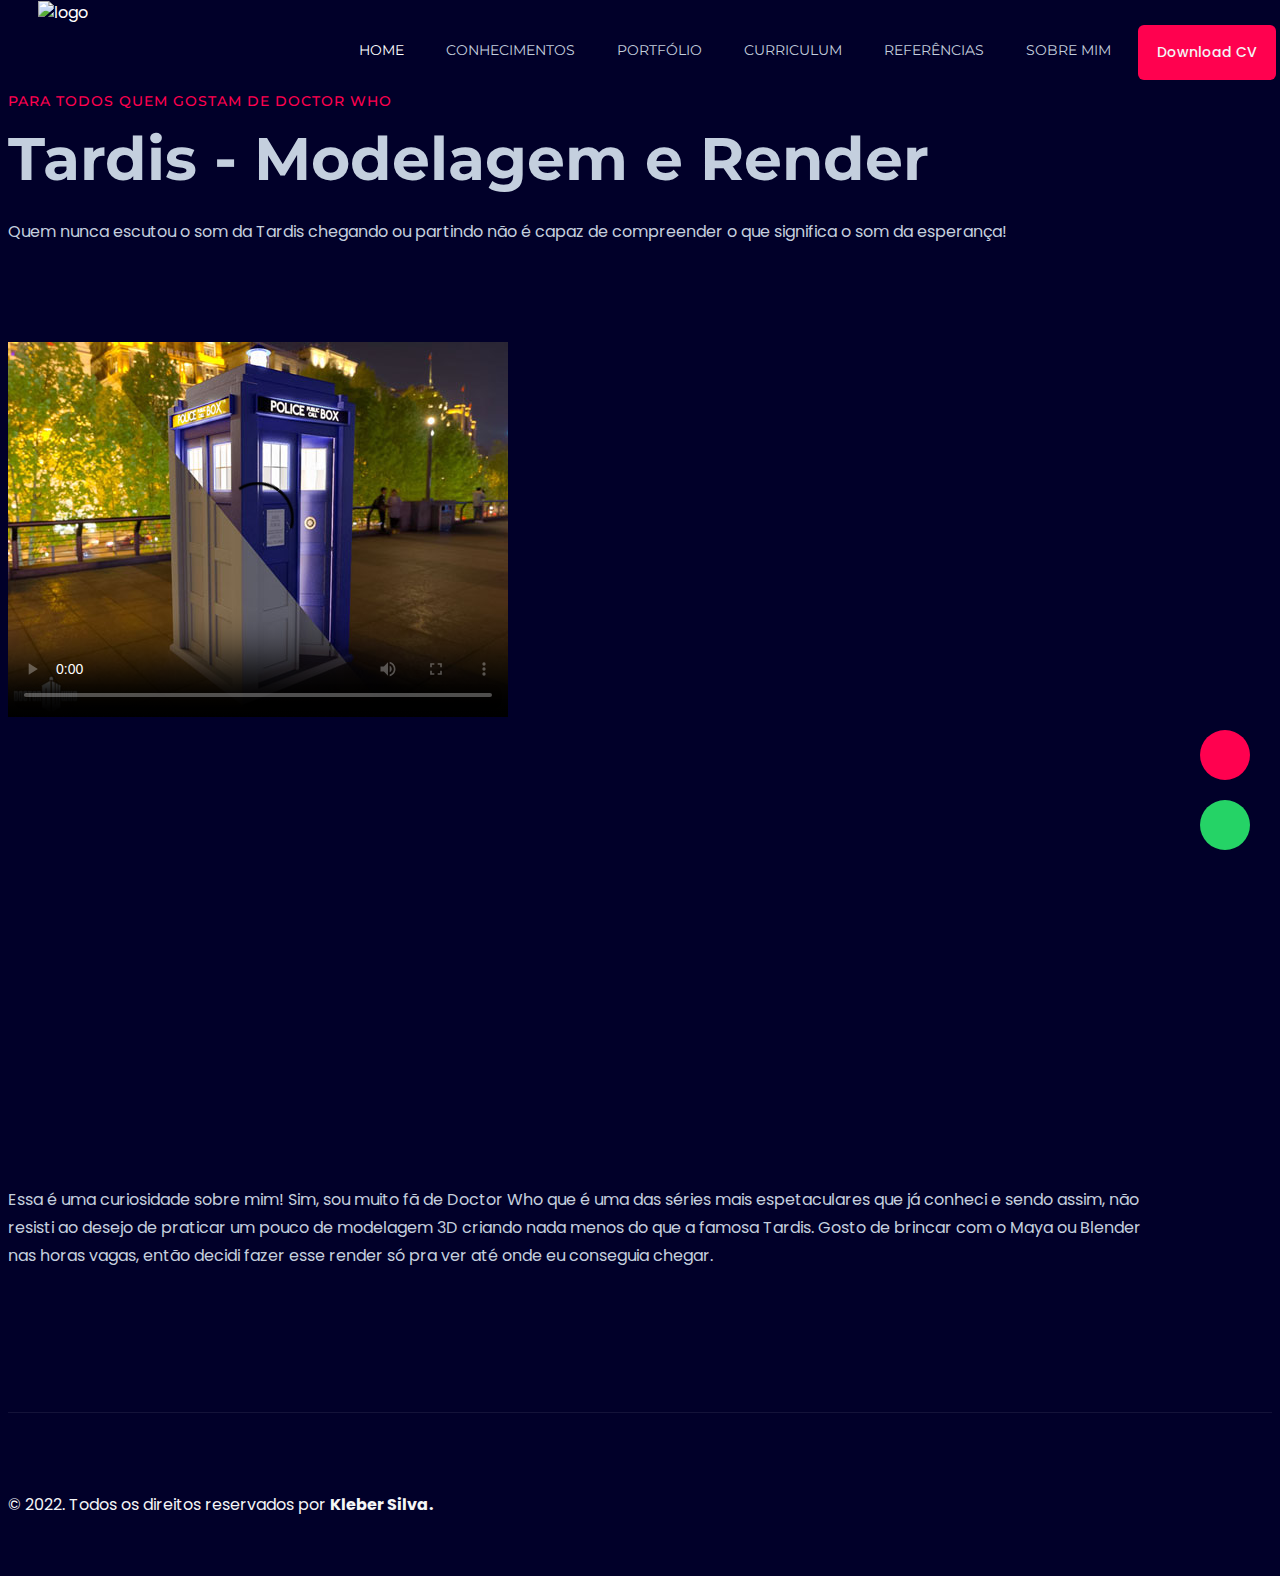
==== modeling3d-tardis.html @ 90c46cd3 "up" ====
<!DOCTYPE html>
<html lang="pt-BR" prefix="og: https://ogp.me/ns#">

<head>
    <meta charset="utf-8" />
    <meta http-equiv="x-ua-compatible" content="ie=edge" />
    <title>Kleber Silva | Game Developer</title>
    <meta name="robots" content="nofollow" />
    <meta name="description"
        content="Portfólio de desenvolvedor de jogos digitais e design de games. Tenho experiência com desenvolvimento Unity, C#, Games, Realidade Aumentada e Assets." />
    <meta name="viewport" content="width=device-width, initial-scale=1, shrink-to-fit=no" />

    <meta property="og:title" content="Kleber Silva | Game Developer" />
    <meta property="og:type" content="website" />
    <meta property="og:url" content="https://klebersilva.com.br/modeling3d-tardis.html" />
    <meta property="og:image" content="https://www.klebersilva.com.br/assets/images/portfolio/3d-modeling.jpg" />

    <!-- Favicon -->
    <link rel="shortcut icon" type="image/x-icon" href="assets/images/logo/logo-kleber-silva-simple.png" />

    <!-- Style css -->
    <link rel="stylesheet" href="assets/css/vendor/bootstrap.min.css" />
    <link rel="stylesheet" href="assets/css/vendor/slick.css" />
    <link rel="stylesheet" href="assets/css/vendor/slick-theme.css" />
    <link rel="stylesheet" href="assets/css/vendor/aos.css" />
    <link rel="stylesheet" href="assets/css/plugins/feature.css" />
    <link rel="stylesheet" href="assets/css/style.css" />
    <link rel="stylesheet" href="assets/icomoon.css" />

    <!-- Scripts-->
    <script type="text/javascript" src="assets/js/browser-detect.js"></script>

    <!-- Google tag (gtag.js) -->
    <script async src="https://www.googletagmanager.com/gtag/js?id=G-FM6BNKRX17"></script>
    <script>
        window.dataLayer = window.dataLayer || []
        function gtag() {
            dataLayer.push(arguments)
        }
        gtag('js', new Date())
        gtag('config', 'G-FM6BNKRX17')
    </script>

    <!-- Google Tag Manager -->
    <script>
            ; (function (w, d, s, l, i) {
                w[l] = w[l] || []
                w[l].push({
                    'gtm.start': new Date().getTime(),
                    event: 'gtm.js',
                })
                var f = d.getElementsByTagName(s)[0],
                    j = d.createElement(s),
                    dl = l != 'dataLayer' ? '&l=' + l : ''
                j.async = true
                j.src = 'https://www.googletagmanager.com/gtm.js?id=' + i + dl
                f.parentNode.insertBefore(j, f)
            })(window, document, 'script', 'dataLayer', 'GTM-W2FWLP3')
    </script>
    <!-- End Google Tag Manager -->
</head>

<body class="template-color-1 spybody" data-spy="scroll" data-target=".navbar-example2" data-offset="70">
    <!-- Google Tag Manager (noscript) -->
    <noscript>
        <iframe src="https://www.googletagmanager.com/ns.html?id=GTM-W2FWLP3" height="0" width="0"
            style="display: none; visibility: hidden"></iframe>
    </noscript>
    <!-- End Google Tag Manager (noscript) -->

    <!-- Start Header -->
    <header class="rn-header haeder-default black-logo-version header--fixed header--sticky">
        <div class="header-wrapper rn-popup-mobile-menu m--0 row align-items-center">
            <!-- Start Header Left -->
            <div class="col-lg-2 col-6">
                <div class="header-left">
                    <div class="logo">
                        <a href="index.html">
                            <img src="assets/images/logo/logo-kleber-silva.png" alt="logo" />
                        </a>
                    </div>
                </div>
            </div>
            <!-- End Header Left -->

            <!-- Start Header Center -->
            <div class="col-lg-10 col-6">
                <div class="header-center">
                    <nav id="sideNav" class="mainmenu-nav navbar-example2 d-none d-xl-block onepagenav">
                        <!-- Start Mainmanu Nav -->
                        <ul class="primary-menu nav nav-pills">
                            <li class="nav-item current">
                                <a class="nav-link" href="index.html#home">Home</a>
                            </li>
                            <li class="nav-item">
                                <a class="nav-link" href="index.html#features">Conhecimentos</a>
                            </li>
                            <li class="nav-item">
                                <a class="nav-link" href="index.html#portfolio">Portfólio</a>
                            </li>
                            <li class="nav-item">
                                <a class="nav-link" href="index.html#resume">Curriculum</a>
                            </li>
                            <li class="nav-item">
                                <a class="nav-link" href="index.html#testimonial">Referências</a>
                            </li>
                            <li class="nav-item">
                                <a class="nav-link" href="index.html#about">Sobre mim</a>
                            </li>
                        </ul>
                        <!-- End Mainmanu Nav -->
                    </nav>

                    <div class="header-right">
                        <!-- Start Download CV -->
                        <a class="rn-btn" target="_blank" href="assets/docs/Curriculum-vitae.pdf">
                            <span>Download CV</span>
                        </a>
                        <!-- End Download CV  -->
                        <div class="hamberger-menu d-block d-xl-none">
                            <i id="menuBtn" class="feather-menu humberger-menu"></i>
                        </div>
                        <div class="close-menu d-block">
                            <span class="closeTrigger">
                                <i data-feather="x"></i>
                            </span>
                        </div>
                    </div>
                </div>
            </div>
            <!-- End Header Center -->
        </div>
    </header>
    <!-- End Header Area -->

    <!-- Start Popup Mobile Menu  -->
    <div class="popup-mobile-menu">
        <div class="inner">
            <div class="menu-top">
                <div class="menu-header">
                    <a class="logo" href="index.html">
                        <img src="assets/images/logo/logo-kleber-silva.png" alt="Personal Portfolio" />
                    </a>
                    <div class="close-button">
                        <button class="close-menu-activation close">
                            <i data-feather="x"></i>
                        </button>
                    </div>
                </div>
                <p class="discription">
                    São mais de 5 anos como desenvolvedor Unity, criando Apps, Jogos, Realidade aumentada e Virtual,
                    Assets e outra soluções para educação ou
                    entretenimento.
                </p>
            </div>
            <div class="content">
                <ul class="primary-menu nav nav-pills onepagenav">
                    <li class="nav-item current">
                        <a class="nav-link smoth-animation active" href="index.html#home">Home</a>
                    </li>
                    <li class="nav-item">
                        <a class="nav-link smoth-animation" href="index.html#features">Conhecimentos</a>
                    </li>
                    <li class="nav-item">
                        <a class="nav-link smoth-animation" href="index.html#portfolio">Portfólio</a>
                    </li>
                    <li class="nav-item">
                        <a class="nav-link smoth-animation" href="index.html#resume">Curriculum</a>
                    </li>
                    <li class="nav-item">
                        <a class="nav-link smoth-animation" href="index.html#testimonial">Referências</a>
                    </li>
                    <li class="nav-item">
                        <a class="nav-link smoth-animation" href="index.html#about">Sobre mim</a>
                    </li>
                </ul>

                <!-- social sharea area -->
                <div class="social-share-style-1 mt--40">
                    <span class="title">Minhas redes</span>
                    <ul class="social-share d-flex liststyle">
                        <li class="linkedin">
                            <a href="https://www.linkedin.com/in/kleber-ribeiro-da-silva/" target="_blank">
                                <i data-feather="linkedin"></i>
                            </a>
                        </li>
                        <li class="instagram">
                            <a href="https://www.instagram.com/klebersilvadev/" target="_blank">
                                <i data-feather="instagram"></i>
                            </a>
                        </li>
                        <li class="facebook">
                            <a href="https://www.facebook.com/kleber.ribeirodasilva/" target="_blank">
                                <i data-feather="facebook"></i>
                            </a>
                        </li>
                        <li class="facebook">
                            <a href="https://github.com/krsmga/" target="_blank">
                                <i data-feather="github"></i>
                            </a>
                        </li>
                    </ul>
                </div>
                <!-- end -->
            </div>
        </div>
    </div>
    <!-- End Popup Mobile Menu  -->

    <main class="main-page-wrapper">
        <!-- Start about Area -->
        <div id="about" class="rn-about-area rn-section-gap mt--100">
            <div class="container">
                <div class="row">
                    <div data-aos="fade-up" data-aos-duration="1000" data-aos-delay="100" data-aos-once="true"
                        class="col-lg-12 mt_sm--30">
                        <div class="contant">
                            <div class="section-title text-left">
                                <span class="subtitle">Para todos quem gostam de Doctor Who</span>
                                <h2 class="title">Tardis - Modelagem e Render</h2>
                            </div>
                            <p class="discription">
                                Quem nunca escutou o som da Tardis chegando ou partindo não é capaz de compreender o que significa o som da esperança!
                            </p>    
                        </div>
                    </div>
                </div>
                <div class="row">
                    <div class="col-lg-12">
                        <div class="video-area">
                            <div class="thumbnail">
                                <video id="video3DModeling" controls poster="assets/images/portfolio/3d-modeling.jpg">
                                    <source src="assets/videos/modeling-tardis-720p.mp4" type="video/mp4" />
                                </video>
                            </div>
                        </div>                        
                    </div>
                </div>
                <div class="row">
                    <div class="col-lg-4">
                        <div class="image-area">
                            <div class="thumbnail">
                                <img src="assets/images/portfolio/tardis-8.jpg" alt="" />
                            </div>
                        </div>
                    </div>
                    <div class="col-lg-4">
                        <div class="image-area">
                            <div class="thumbnail">
                                <img src="assets/images/portfolio/tardis-1.jpg" alt="" />
                            </div>
                        </div>
                    </div>
                    <div class="col-lg-4">
                        <div class="image-area">
                            <div class="thumbnail">
                                <img src="assets/images/portfolio/tardis-2.jpg" alt="" />
                            </div>
                        </div>
                    </div>
                </div>
                <div class="row">
                    <div class="col-lg-4">
                        <div class="image-area">
                            <div class="thumbnail">
                                <img src="assets/images/portfolio/tardis-3.jpg" alt="" />
                            </div>
                        </div>
                    </div>
                    <div class="col-lg-4">
                        <div class="image-area">
                            <div class="thumbnail">
                                <img src="assets/images/portfolio/tardis-4.jpg" alt="" />
                            </div>
                        </div>
                    </div>
                    <div class="col-lg-4">
                        <div class="image-area">
                            <div class="thumbnail">
                                <img src="assets/images/portfolio/tardis-5.jpg" alt="" />
                            </div>
                        </div>
                    </div>
                </div>
                <div class="row">
                    <div data-aos="fade-up" data-aos-duration="1000" data-aos-delay="100" data-aos-once="true"
                        class="col-lg-12 mt_sm--30">
                        <div class="contant">                            
                            <p class="discription">
                                Essa é uma curiosidade sobre mim! Sim, sou muito fã de Doctor Who que é uma 
                                das séries mais espetaculares que já conheci e sendo assim, não resisti ao 
                                desejo de praticar um pouco de modelagem 3D criando nada menos do que a famosa 
                                Tardis. Gosto de brincar com o Maya ou Blender nas horas vagas, então decidi 
                                fazer esse render só pra ver até onde eu conseguia chegar. 
                            </p>                            
                        </div>
                    </div>
                </div>
            </div>
        </div>
        </div>
        <!-- End about Area -->

        <!-- Back to  top Start -->
        <div class="backto-top">
            <div>
                <i data-feather="arrow-up"></i>
            </div>
        </div>
        <!-- Back to top end -->
        <!-- Back to  top Start -->
        <div class="whatsapp">
            <div>
                <a id="whatsapp_call" href="https://wa.me/5544988367432" target="_blank"><i
                        class="icon-whatsapp"></i></a>
            </div>
        </div>
        <!-- Back to top end -->
    </main>
    <!-- Start Footer Area -->
    <div class="rn-footer-area rn-footer-gap section-separator">
        <div class="container">
            <div class="row">
                <div class="col-lg-12">
                    <div class="footer-area text-center">
                        <p class="description mt--30">© 2022. Todos os direitos reservados por <a
                                href="index.html">Kleber Silva.</a></p>
                    </div>
                </div>
            </div>
        </div>
    </div>
    <!-- End Footer Area -->
    <!-- JS ============================================ -->
    <script src="assets/js/vendor/jquery.js"></script>
    <script src="assets/js/vendor/modernizer.min.js"></script>
    <script src="assets/js/vendor/feather.min.js"></script>
    <script src="assets/js/vendor/slick.min.js"></script>
    <script src="assets/js/vendor/bootstrap.js"></script>
    <script src="assets/js/vendor/text-type.js"></script>
    <script src="assets/js/vendor/wow.js"></script>
    <script src="assets/js/vendor/aos.js"></script>
    <script src="assets/js/vendor/particles.js"></script>
    <script src="assets/js/vendor/jquery-one-page-nav.js"></script>
    <!-- main JS -->
    <script src="assets/js/main.js"></script>

    <script>
        document.getElementById('whatsapp_call').addEventListener('click', function () {
            sendEventGA('whatsapp_call')
        })

        var sendEventGA = function (param) {
            gtag('event', param, { debug_mode: false })
        }

        function openModalOnHash() {
            if (window.location.hash) {
                var hash = window.location.hash.substring(0, 6)
                if (hash == '#modal') {
                    hash = window.location.hash.substring(1)
                    $('#' + hash).modal('show')
                }
            }
        }

        $(document).ready(function () {
            openModalOnHash()
        })
    </script>
</body>

</html>
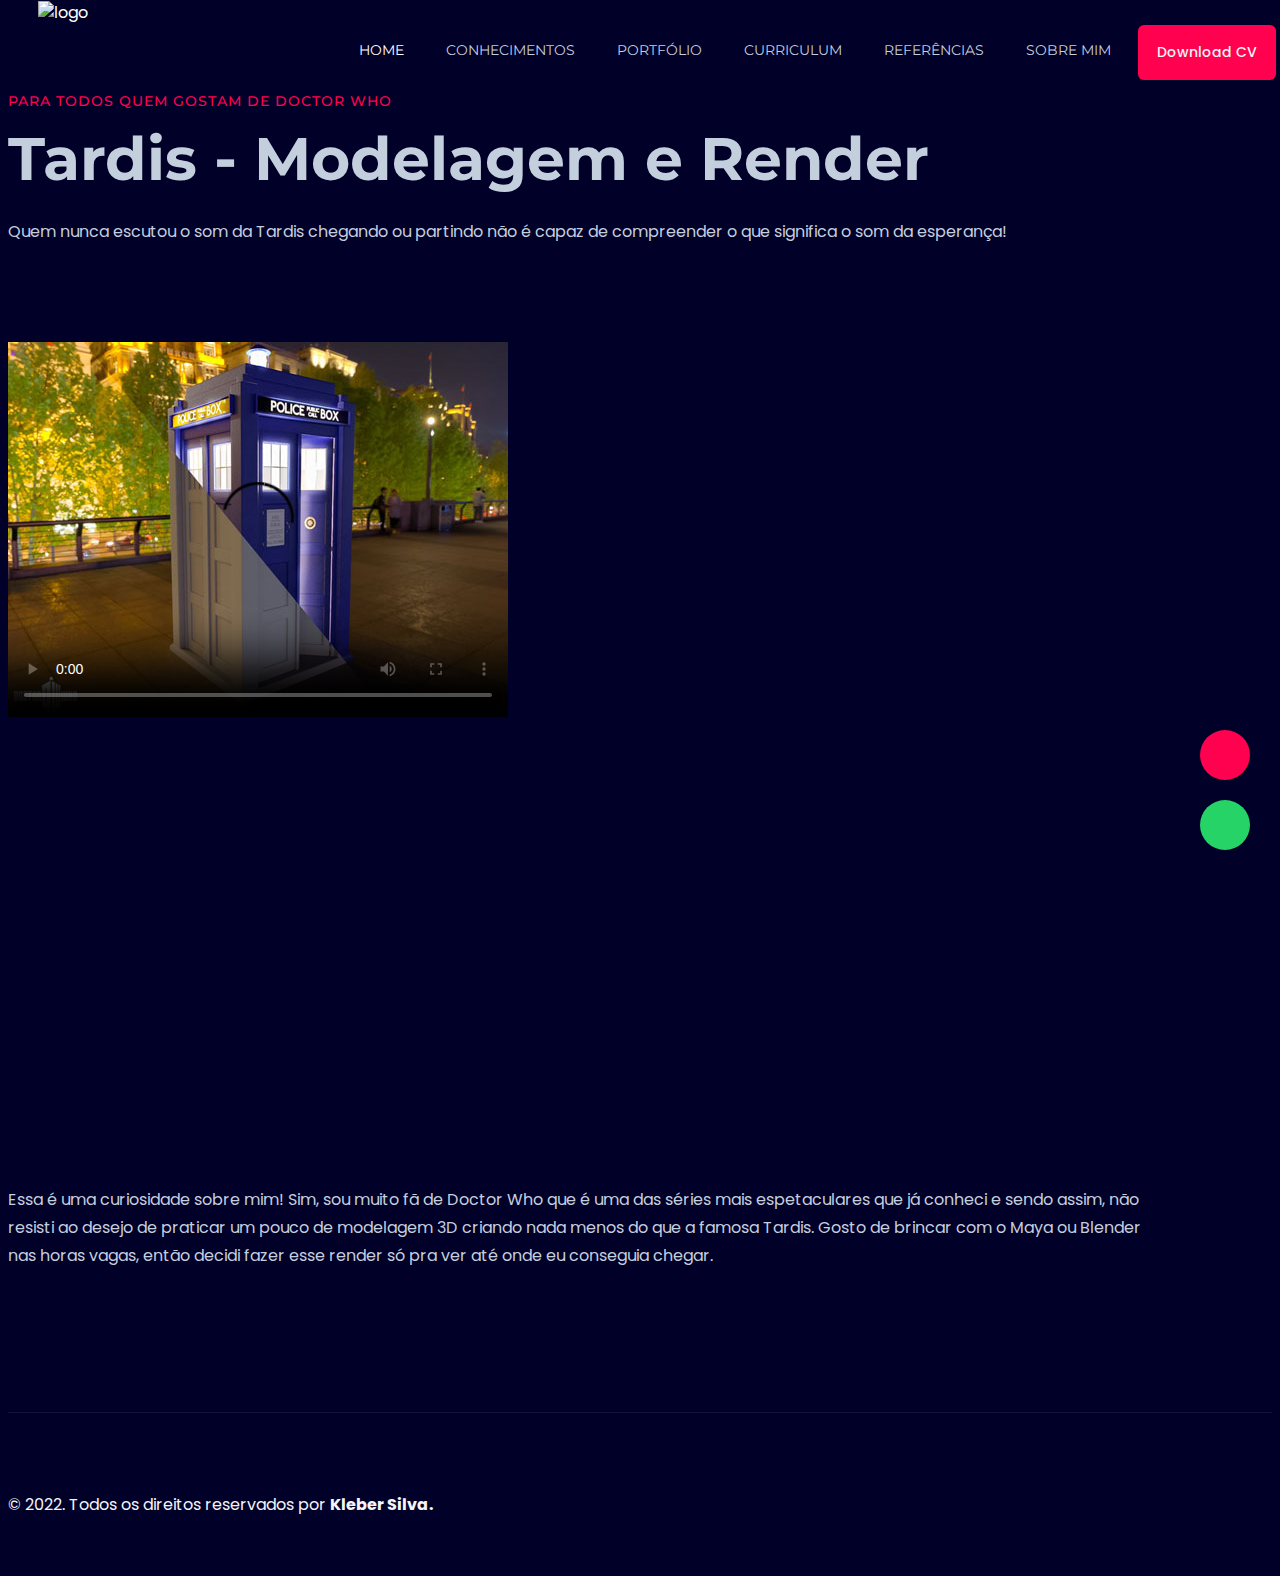
==== commit 15899fd0: "up" ====
--- a/modeling3d-tardis.html
+++ b/modeling3d-tardis.html
@@ -4,13 +4,13 @@
 <head>
     <meta charset="utf-8" />
     <meta http-equiv="x-ua-compatible" content="ie=edge" />
-    <title>Kleber Silva | Game Developer</title>
+    <title>Kleber Silva | Tardis Modeling</title>
     <meta name="robots" content="nofollow" />
     <meta name="description"
         content="Portfólio de desenvolvedor de jogos digitais e design de games. Tenho experiência com desenvolvimento Unity, C#, Games, Realidade Aumentada e Assets." />
     <meta name="viewport" content="width=device-width, initial-scale=1, shrink-to-fit=no" />
 
-    <meta property="og:title" content="Kleber Silva | Game Developer" />
+    <meta property="og:title" content="Kleber Silva | Tardis Modeling" />
     <meta property="og:type" content="website" />
     <meta property="og:url" content="https://klebersilva.com.br/modeling3d-tardis.html" />
     <meta property="og:image" content="https://www.klebersilva.com.br/assets/images/portfolio/3d-modeling.jpg" />
